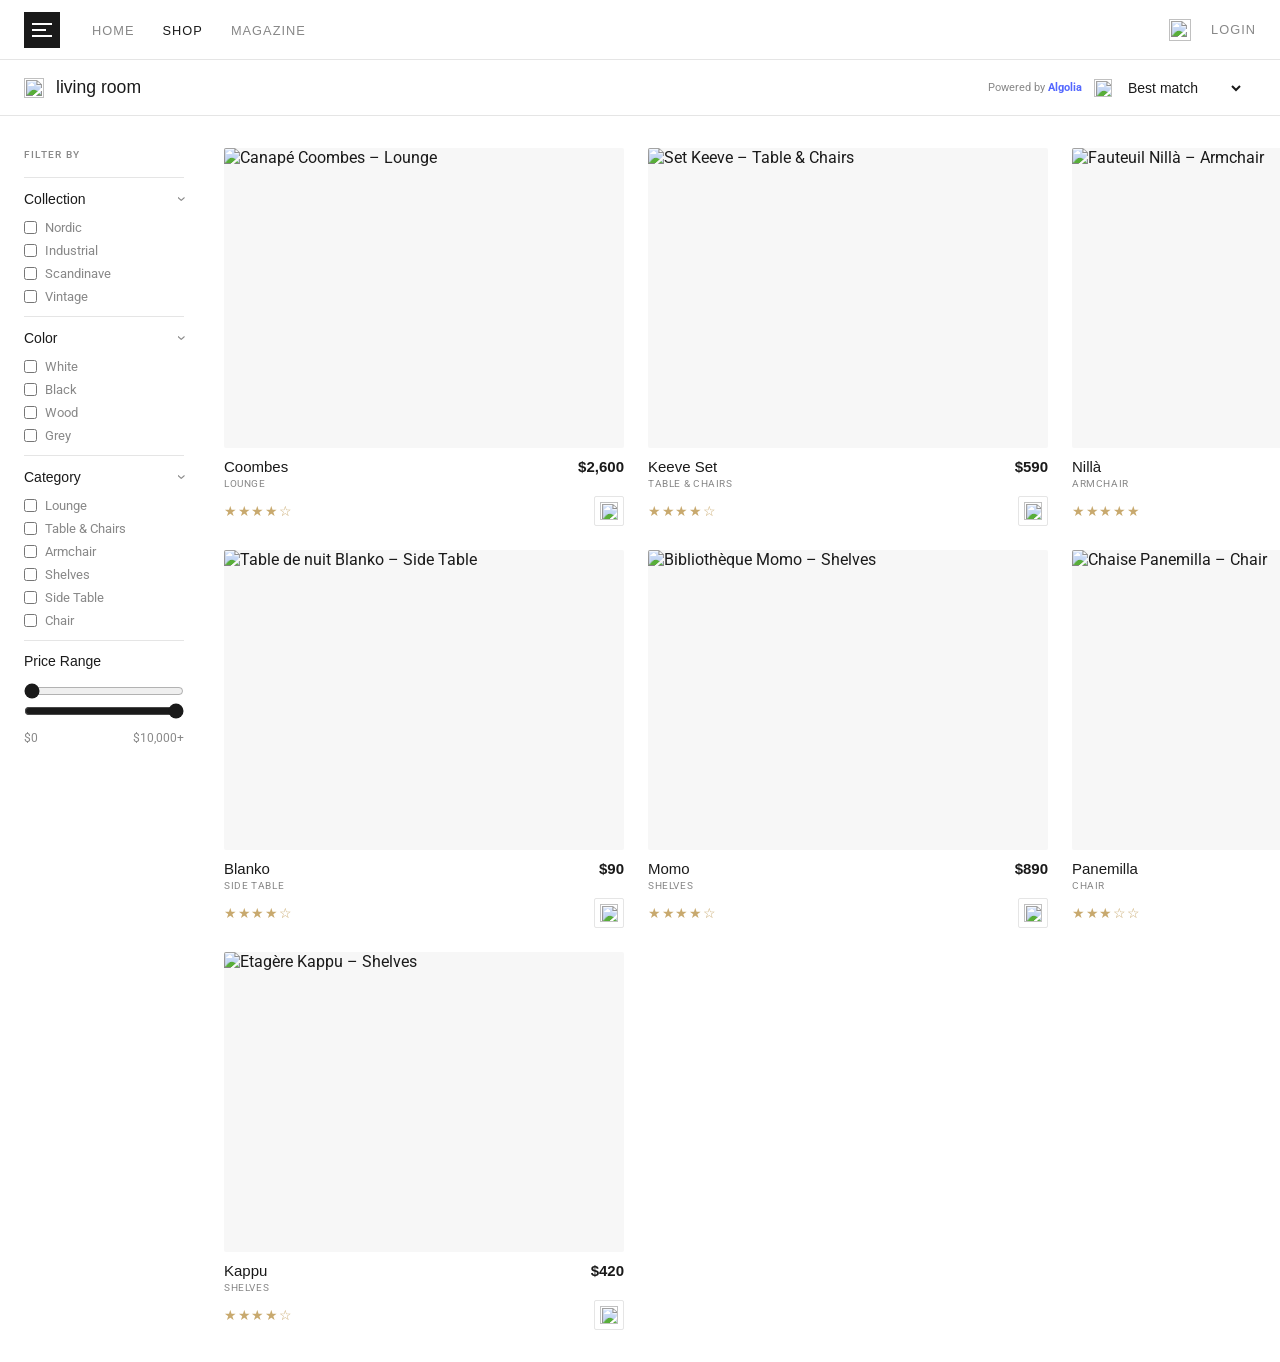
==== Step2/mobile.html @ cc80f2d7 "etap4" ====
<!DOCTYPE html>
<html lang="fr">
<head>
  <meta charset="UTF-8" />
  <meta name="viewport" content="width=device-width, initial-scale=1.0" />
  <title>My Shop – Meubles & Décoration d'Intérieur | Living Room</title>
  <meta name="description" content="Découvrez notre sélection de meubles et décorations pour votre salon. Canapés, tables, chaises et fauteuils de qualité au meilleur prix." />
  <meta name="robots" content="index, follow" />
  <link rel="canonical" href="https://www.myshop.com/shop" />
  <meta property="og:title" content="My Shop – Meubles & Décoration d'Intérieur" />
  <meta property="og:description" content="Découvrez notre sélection de meubles et décorations pour votre salon." />
  <meta property="og:type" content="website" />
  <meta property="og:url" content="https://www.myshop.com/shop" />
  <link rel="preconnect" href="https://fonts.googleapis.com" />
  <link rel="preconnect" href="https://fonts.gstatic.com" crossorigin />
  <link href="https://fonts.googleapis.com/css2?family=Roboto:wght@300;400;500;700&display=swap" rel="stylesheet" />
  <link rel="stylesheet" href="style.css" />
</head>

<body>

  <!-- HEADER -->
  <header class="site-header">
    <a href="/" class="logo" aria-label="My Shop – Accueil">
      <span class="logo-bar"></span>
      <span class="logo-bar"></span>
      <span class="logo-bar"></span>
    </a>

    <nav class="main-nav" aria-label="Navigation principale">
      <ul>
        <li><a href="/">Home</a></li>
        <li><a href="/shop" aria-current="page">Shop</a></li>
        <li><a href="/magazine">Magazine</a></li>
      </ul>
    </nav>

    <div class="header-actions">
      <a href="/cart" class="cart-btn" aria-label="Panier">
        <img src="assets/icon-cart.svg" alt="" width="22" height="22" />
      </a>
      <a href="/login" class="login-btn">Login</a>
      <button class="btn-menu" aria-label="Menu" aria-expanded="false">
        <span class="menu-bar"></span>
        <span class="menu-bar"></span>
        <span class="menu-bar"></span>
      </button>
    </div>
  </header>

  <!-- MAIN -->
  <main>

    <!-- Barre de recherche -->
    <section class="search-bar">

      <div class="search-row">
        <label for="search-input" class="visually-hidden">Rechercher un produit</label>
        <img src="assets/icon-search.svg" alt="" width="20" height="20" />
        <input type="search" id="search-input" name="q" value="living room" placeholder="Rechercher…" />
        <span class="algolia-badge">Powered by <strong>Algolia</strong></span>
        <button class="btn-settings" aria-label="Paramètres de recherche">
          <img src="assets/icon-settings.svg" alt="" width="18" height="18" />
        </button>
      </div>

      <div class="search-controls">
        <div class="search-control-item">
          <label for="sort-select" class="visually-hidden">Trier les résultats</label>
          <select id="sort-select" name="sort">
            <option value="best_match" selected>Best match</option>
            <option value="price_asc">Prix croissant</option>
            <option value="price_desc">Prix décroissant</option>
          </select>
        </div>
        <div class="search-control-item">
          <button class="btn-filters" aria-expanded="false" aria-controls="sidebar-filters">
            Filters
          </button>
        </div>
      </div>

    </section>

    <!-- Layout : sidebar + produits -->
     
    <div class="shop-layout">

      <!-- SIDEBAR FILTRES -->
      <aside class="sidebar" id="sidebar-filters" aria-label="Filtres">
        <p class="filter-label">Filter by</p>

        <div class="filter-group">
          <button class="filter-toggle" aria-expanded="false" aria-controls="filter-collection">
            Collection
          </button>
          <ul id="filter-collection" hidden>
            <li><label><input type="checkbox" name="collection" value="nordic" /> Nordic</label></li>
            <li><label><input type="checkbox" name="collection" value="industrial" /> Industrial</label></li>
            <li><label><input type="checkbox" name="collection" value="scandinave" /> Scandinave</label></li>
            <li><label><input type="checkbox" name="collection" value="vintage" /> Vintage</label></li>
          </ul>
        </div>

        <div class="filter-group">
          <button class="filter-toggle" aria-expanded="false" aria-controls="filter-color">
            Color
          </button>
          <ul id="filter-color" hidden>
            <li><label><input type="checkbox" name="color" value="white" /> White</label></li>
            <li><label><input type="checkbox" name="color" value="black" /> Black</label></li>
            <li><label><input type="checkbox" name="color" value="wood" /> Wood</label></li>
            <li><label><input type="checkbox" name="color" value="grey" /> Grey</label></li>
          </ul>
        </div>

        <div class="filter-group">
          <button class="filter-toggle" aria-expanded="false" aria-controls="filter-category">
            Category
          </button>
          <ul id="filter-category" hidden>
            <li><label><input type="checkbox" name="category" value="lounge" /> Lounge</label></li>
            <li><label><input type="checkbox" name="category" value="table-chairs" /> Table & Chairs</label></li>
            <li><label><input type="checkbox" name="category" value="armchair" /> Armchair</label></li>
            <li><label><input type="checkbox" name="category" value="shelves" /> Shelves</label></li>
            <li><label><input type="checkbox" name="category" value="side-table" /> Side Table</label></li>
            <li><label><input type="checkbox" name="category" value="chair" /> Chair</label></li>
          </ul>
        </div>

        <div class="filter-group">
          <p class="filter-group-title">Price Range</p>
          <label for="price-min" class="visually-hidden">Prix minimum</label>
          <input type="range" id="price-min" name="price_min" min="0" max="10000" value="0" />
          <label for="price-max" class="visually-hidden">Prix maximum</label>
          <input type="range" id="price-max" name="price_max" min="0" max="10000" value="10000" />
          <div class="price-values">
            <span>$0</span>
            <span>$10,000+</span>
          </div>
        </div>
      </aside>

      <!-- GRILLE PRODUITS -->
      <section class="products-section" aria-label="Résultats de recherche">
        <h1 class="visually-hidden">Résultats pour "living room"</h1>

        <ol class="products-grid">

          <li class="product-card">
            <article>
              <a href="/shop/coombes">
                <img src="https://images.unsplash.com/photo-1555041469-a586c61ea9bc?w=400&h=300&fit=crop" alt="Canapé Coombes – Lounge" width="400" height="300" loading="eager" />
              </a>
              <div class="product-info">
                <div class="product-meta">
                  <div>
                    <h2><a href="/shop/coombes">Coombes</a></h2>
                    <p class="product-category">Lounge</p>
                  </div>
                  <span class="product-price">$2,600</span>
                </div>
                <div class="product-footer">
                  <span class="stars" aria-label="4 étoiles sur 5">★★★★☆</span>
                  <button class="btn-cart" aria-label="Ajouter Coombes au panier">
                    <img src="assets/icon-cart.svg" alt="" width="18" height="18" />
                  </button>
                </div>
              </div>
            </article>
          </li>

          <li class="product-card">
            <article>
              <a href="/shop/keeve-set">
                <img src="https://images.unsplash.com/photo-1567538096621-38d2284b23ff?w=400&h=300&fit=crop" alt="Set Keeve – Table & Chairs" width="400" height="300" loading="eager" />
              </a>
              <div class="product-info">
                <div class="product-meta">
                  <div>
                    <h2><a href="/shop/keeve-set">Keeve Set</a></h2>
                    <p class="product-category">Table & Chairs</p>
                  </div>
                  <span class="product-price">$590</span>
                </div>
                <div class="product-footer">
                  <span class="stars" aria-label="4 étoiles sur 5">★★★★☆</span>
                  <button class="btn-cart" aria-label="Ajouter Keeve Set au panier">
                    <img src="assets/icon-cart.svg" alt="" width="18" height="18" />
                  </button>
                </div>
              </div>
            </article>
          </li>

          <li class="product-card">
            <article>
              <a href="/shop/nilla">
                <img src="https://images.unsplash.com/photo-1586023492125-27b2c045efd7?w=400&h=300&fit=crop" alt="Fauteuil Nillà – Armchair" width="400" height="300" loading="eager" />
              </a>
              <div class="product-info">
                <div class="product-meta">
                  <div>
                    <h2><a href="/shop/nilla">Nillà</a></h2>
                    <p class="product-category">Armchair</p>
                  </div>
                  <span class="product-price">$950</span>
                </div>
                <div class="product-footer">
                  <span class="stars" aria-label="5 étoiles sur 5">★★★★★</span>
                  <button class="btn-cart" aria-label="Ajouter Nillà au panier">
                    <img src="assets/icon-cart.svg" alt="" width="18" height="18" />
                  </button>
                </div>
              </div>
            </article>
          </li>

          <li class="product-card">
            <article>
              <a href="/shop/blanko">
                <img src="https://images.unsplash.com/photo-1518455027359-f3f8164ba6bd?w=400&h=300&fit=crop" alt="Table de nuit Blanko – Side Table" width="400" height="300" loading="lazy" />
              </a>
              <div class="product-info">
                <div class="product-meta">
                  <div>
                    <h2><a href="/shop/blanko">Blanko</a></h2>
                    <p class="product-category">Side Table</p>
                  </div>
                  <span class="product-price">$90</span>
                </div>
                <div class="product-footer">
                  <span class="stars" aria-label="4 étoiles sur 5">★★★★☆</span>
                  <button class="btn-cart" aria-label="Ajouter Blanko au panier">
                    <img src="assets/icon-cart.svg" alt="" width="18" height="18" />
                  </button>
                </div>
              </div>
            </article>
          </li>

          <li class="product-card">
            <article>
              <a href="/shop/momo">
                <img src="https://images.unsplash.com/photo-1507003211169-0a1dd7228f2d?w=400&h=300&fit=crop" alt="Bibliothèque Momo – Shelves" width="400" height="300" loading="lazy" />
              </a>
              <div class="product-info">
                <div class="product-meta">
                  <div>
                    <h2><a href="/shop/momo">Momo</a></h2>
                    <p class="product-category">Shelves</p>
                  </div>
                  <span class="product-price">$890</span>
                </div>
                <div class="product-footer">
                  <span class="stars" aria-label="4 étoiles sur 5">★★★★☆</span>
                  <button class="btn-cart" aria-label="Ajouter Momo au panier">
                    <img src="assets/icon-cart.svg" alt="" width="18" height="18" />
                  </button>
                </div>
              </div>
            </article>
          </li>

          <li class="product-card">
            <article>
              <a href="/shop/panemilla">
                <img src="https://images.unsplash.com/photo-1592078615290-033ee584e267?w=400&h=300&fit=crop" alt="Chaise Panemilla – Chair" width="400" height="300" loading="lazy" />
              </a>
              <div class="product-info">
                <div class="product-meta">
                  <div>
                    <h2><a href="/shop/panemilla">Panemilla</a></h2>
                    <p class="product-category">Chair</p>
                  </div>
                  <span class="product-price">$120</span>
                </div>
                <div class="product-footer">
                  <span class="stars" aria-label="3 étoiles sur 5">★★★☆☆</span>
                  <button class="btn-cart" aria-label="Ajouter Panemilla au panier">
                    <img src="assets/icon-cart.svg" alt="" width="18" height="18" />
                  </button>
                </div>
              </div>
            </article>
          </li>

          <li class="product-card">
            <article>
              <a href="/shop/kappu">
                <img src="https://images.unsplash.com/photo-1493663284031-b7e3aefcae8e?w=400&h=300&fit=crop" alt="Etagère Kappu – Shelves" width="400" height="300" loading="lazy" />
              </a>
              <div class="product-info">
                <div class="product-meta">
                  <div>
                    <h2><a href="/shop/kappu">Kappu</a></h2>
                    <p class="product-category">Shelves</p>
                  </div>
                  <span class="product-price">$420</span>
                </div>
                <div class="product-footer">
                  <span class="stars" aria-label="4 étoiles sur 5">★★★★☆</span>
                  <button class="btn-cart" aria-label="Ajouter Kappu au panier">
                    <img src="assets/icon-cart.svg" alt="" width="18" height="18" />
                  </button>
                </div>
              </div>
            </article>
          </li>

        </ol>
      </section>

    </div>
  </main>

  <script src="script.js"></script>

</body>
</html>
---- Step2/style.css ----
/* Avenir : police commerciale, importée via local() */
@font-face {
  font-family: 'Avenir';
  src: local('Avenir'), local('Avenir Next'), local('Century Gothic'), local('Futura');
  font-weight: normal;
  font-style: normal;
  font-display: swap;
}

/* --- VARIABLES --- */

:root {
  --font-avenir : 'Avenir', 'Century Gothic', 'Futura', 'Trebuchet MS', sans-serif;
  --font-roboto : 'Roboto', 'Helvetica Neue', Arial, sans-serif;

  --color-black  : #1a1a1a;
  --color-grey   : #888888;
  --color-border : #e5e5e5;
  --color-bg     : #f7f7f7;
  --color-white  : #ffffff;
  --color-star   : #c8a96e;
}

/* --- RESET --- */

*, *::before, *::after {
  box-sizing: border-box;
  margin: 0;
  padding: 0;
}

body {
  font-family: var(--font-roboto);
  color: var(--color-black);
  background: var(--color-white);
  -webkit-font-smoothing: antialiased;
}

a {
  color: inherit;
  text-decoration: none;
}

ul, ol {
  list-style: none;
}

img {
  display: block;
  max-width: 100%;
}

button {
  cursor: pointer;
  background: none;
  border: none;
  font-family: inherit;
}

/* Masqué visuellement mais lisible par les lecteurs d'écran */
.visually-hidden {
  position: absolute;
  width: 1px;
  height: 1px;
  overflow: hidden;
  clip: rect(0, 0, 0, 0);
  white-space: nowrap;
}

/* --- HEADER --- */

.site-header {
  display: flex;
  align-items: center;
  gap: 32px;
  height: 60px;
  padding: 0 24px;
  border-bottom: 1px solid var(--color-border);
  background: var(--color-white);
  position: sticky;
  top: 0;
  z-index: 100;
}

/* Logo : carré noir avec 3 barres blanches */
.logo {
  display: flex;
  flex-direction: column;
  justify-content: center;
  gap: 4px;
  width: 36px;
  height: 36px;
  background: var(--color-black);
  padding: 9px 8px;
  flex-shrink: 0;
}

.logo-bar {
  display: block;
  height: 2px;
  background: var(--color-white);
}

.logo-bar:nth-child(2) {
  width: 70%;
}

/* Navigation */
.main-nav ul {
  display: flex;
  gap: 28px;
}

.main-nav a {
  font-family: var(--font-avenir);
  font-size: 0.8rem;
  font-weight: 500;
  letter-spacing: 0.08em;
  text-transform: uppercase;
  color: var(--color-grey);
  transition: color 0.2s;
}

.main-nav a:hover,
.main-nav a[aria-current="page"] {
  color: var(--color-black);
}

/* Actions droite du header */
.header-actions {
  display: flex;
  align-items: center;
  gap: 20px;
  margin-left: auto;
}

.cart-btn img {
  display: block;
}

.login-btn {
  font-family: var(--font-avenir);
  font-size: 0.8rem;
  font-weight: 500;
  letter-spacing: 0.08em;
  text-transform: uppercase;
  color: var(--color-grey);
  transition: color 0.2s;
}

.login-btn:hover {
  color: var(--color-black);
}

/* --- BARRE DE RECHERCHE --- */

.search-bar {
  display: flex;
  align-items: center;
  gap: 12px;
  padding: 0 24px;
  height: 56px;
  border-bottom: 1px solid var(--color-border);
}

/* Desktop : search-row = le flex direct, search-controls masqué */
.search-row {
  display: contents; /* les enfants participent au flex du parent */
}

.search-controls {
  display: contents;
}

.btn-filters {
  display: none;
}

.btn-menu {
  display: none;
}

#search-input {
  flex: 1;
  font-family: var(--font-avenir);
  font-size: 1.1rem;
  border: none;
  outline: none;
  background: transparent;
  color: var(--color-black);
}

.algolia-badge {
  font-family: var(--font-roboto);
  font-size: 0.7rem;
  color: var(--color-grey);
  white-space: nowrap;
}

.algolia-badge strong {
  color: #5468ff;
}

.btn-settings {
  display: flex;
  align-items: center;
  color: var(--color-grey);
}

/* Séparateur avant le tri */
#sort-select {
  margin-left: auto;
  font-family: var(--font-avenir);
  font-size: 0.875rem;
  font-weight: 500;
  border: none;
  outline: none;
  background: transparent;
  color: var(--color-black);
  cursor: pointer;
}

/* --- LAYOUT SHOP --- */

.shop-layout {
  display: grid;
  grid-template-columns: 160px 1fr;
  gap: 40px;
  padding: 32px 24px;
  align-items: start;
}

/* --- SIDEBAR --- */

.sidebar {
  position: sticky;
  top: 116px; /* header 60px + search-bar 56px */
}

.filter-label {
  font-family: var(--font-roboto);
  font-size: 0.65rem;
  font-weight: 500;
  letter-spacing: 0.12em;
  text-transform: uppercase;
  color: var(--color-grey);
  margin-bottom: 16px;
}

.filter-group {
  border-top: 1px solid var(--color-border);
  padding: 12px 0;
}

.filter-toggle {
  width: 100%;
  display: flex;
  align-items: center;
  justify-content: space-between;
  font-family: var(--font-avenir);
  font-size: 0.875rem;
  font-weight: 500;
  color: var(--color-black);
  text-align: left;
}

/* Flèche simulée en CSS après le texte */
.filter-toggle::after {
  content: '›';
  transform: rotate(90deg);
  display: inline-block;
  font-size: 1rem;
  color: var(--color-grey);
}

.filter-group ul {
  margin-top: 12px;
  display: flex;
  flex-direction: column;
  gap: 8px;
}

.filter-group ul li label {
  display: flex;
  align-items: center;
  gap: 8px;
  font-family: var(--font-roboto);
  font-size: 0.8125rem;
  color: var(--color-grey);
  cursor: pointer;
}

.filter-group-title {
  font-family: var(--font-avenir);
  font-size: 0.875rem;
  font-weight: 500;
  color: var(--color-black);
  margin-bottom: 14px;
}

/* Sliders prix */
input[type="range"] {
  width: 100%;
  accent-color: var(--color-black);
  cursor: pointer;
  margin-bottom: 4px;
}

.price-values {
  display: flex;
  justify-content: space-between;
  font-family: var(--font-roboto);
  font-size: 0.75rem;
  color: var(--color-grey);
  margin-top: 8px;
}

/* --- GRILLE PRODUITS --- */

.products-grid {
  display: grid;
  grid-template-columns: repeat(3, 1fr);
  gap: 24px;
}

/* --- CARTE PRODUIT --- */

.product-card article {
  display: flex;
  flex-direction: column;
}

/* Image */
.product-card > article > a img {
  width: 100%;
  aspect-ratio: 4 / 3;
  object-fit: cover;
  background: var(--color-bg);
  border-radius: 2px;
  transition: transform 0.3s ease;
}

.product-card:hover > article > a img {
  transform: scale(1.03);
}

/* Infos sous l'image */
.product-info {
  padding-top: 10px;
  display: flex;
  flex-direction: column;
  gap: 6px;
}

.product-meta {
  display: flex;
  justify-content: space-between;
  align-items: flex-start;
  gap: 8px;
}

.product-meta h2 {
  font-family: var(--font-avenir);
  font-size: 0.9375rem;
  font-weight: 500;
  color: var(--color-black);
}

.product-category {
  font-family: var(--font-roboto);
  font-size: 0.65rem;
  letter-spacing: 0.06em;
  text-transform: uppercase;
  color: var(--color-grey);
  margin-top: 2px;
}

.product-price {
  font-family: var(--font-avenir);
  font-size: 0.9375rem;
  font-weight: 600;
  color: var(--color-black);
  white-space: nowrap;
}

.product-footer {
  display: flex;
  align-items: center;
  justify-content: space-between;
}

.stars {
  color: var(--color-star);
  font-size: 0.85rem;
  letter-spacing: 0.05em;
}

.btn-cart {
  display: flex;
  align-items: center;
  justify-content: center;
  width: 30px;
  height: 30px;
  border: 1px solid var(--color-border);
  border-radius: 2px;
  transition: background 0.2s, border-color 0.2s;
}

.btn-cart:hover {
  background: var(--color-black);
  border-color: var(--color-black);
}

.btn-cart:hover img {
  filter: invert(1);
}

/* --- FOCUS ACCESSIBILITE --- */

:focus-visible {
  outline: 2px solid var(--color-black);
  outline-offset: 3px;
}

/* ================================================
   MOBILE — max-width: 768px
   ================================================ */

@media (max-width: 768px) {

  /* Header : logo + panier + hamburger, nav masquée */
  .site-header {
    gap: 0;
    padding: 0 16px;
  }

  .main-nav {
    display: none;
  }

  .login-btn {
    display: none;
  }

  .btn-menu {
    display: flex;
    flex-direction: column;
    gap: 4px;
    width: 24px;
    padding: 4px 0;
  }

  .menu-bar {
    display: block;
    height: 2px;
    width: 100%;
    background: var(--color-black);
    border-radius: 1px;
  }

  /* Barre de recherche : 2 lignes */
  .search-bar {
    flex-direction: column;
    height: auto;
    padding: 12px 16px;
    gap: 0;
  }

  .search-row {
    display: flex;
    align-items: center;
    gap: 10px;
    width: 100%;
    padding-bottom: 12px;
    border-bottom: 1px solid var(--color-border);
  }

  /* "Best match" et "Filters" : 2 blocs empilés avec séparateur */
  .search-controls {
    display: grid;
    grid-template-columns: 1fr 1fr;
    width: 100%;
  }

  .search-control-item {
    padding: 12px 0;
  }

  .search-control-item:first-child {
    border-right: 1px solid var(--color-border);
    padding-right: 16px;
  }

  .search-control-item:last-child {
    padding-left: 16px;
  }

  #sort-select {
    margin-left: 0;
    font-size: 0.875rem;
  }

  .btn-filters {
    font-family: var(--font-avenir);
    font-size: 0.875rem;
    font-weight: 500;
    color: var(--color-black);
    width: 100%;
    text-align: left;
    display: flex;
    align-items: center;
    justify-content: space-between;
  }

  .btn-filters::after {
    content: '›';
    transform: rotate(90deg);
    display: inline-block;
    font-size: 1rem;
    color: var(--color-grey);
  }

  /* Layout : colonne unique, sidebar masquée par défaut */
  .shop-layout {
    grid-template-columns: 1fr;
    padding: 0 16px 32px;
    gap: 0;
  }

  .sidebar {
    display: none;
    position: static;
    border-bottom: 1px solid var(--color-border);
    padding-bottom: 16px;
    margin-bottom: 24px;
  }

  .sidebar.is-open {
    display: block;
  }

  /* Grille produits : 1 colonne */
  .products-grid {
    grid-template-columns: 1fr;
    gap: 32px;
  }

  /* Cartes : image plus grande */
  .product-card > article > a img {
    aspect-ratio: 3 / 2;
  }

  .product-info {
    padding-top: 12px;
  }

  .product-meta h2 {
    font-size: 1rem;
  }

  .product-price {
    font-size: 1rem;
  }
}
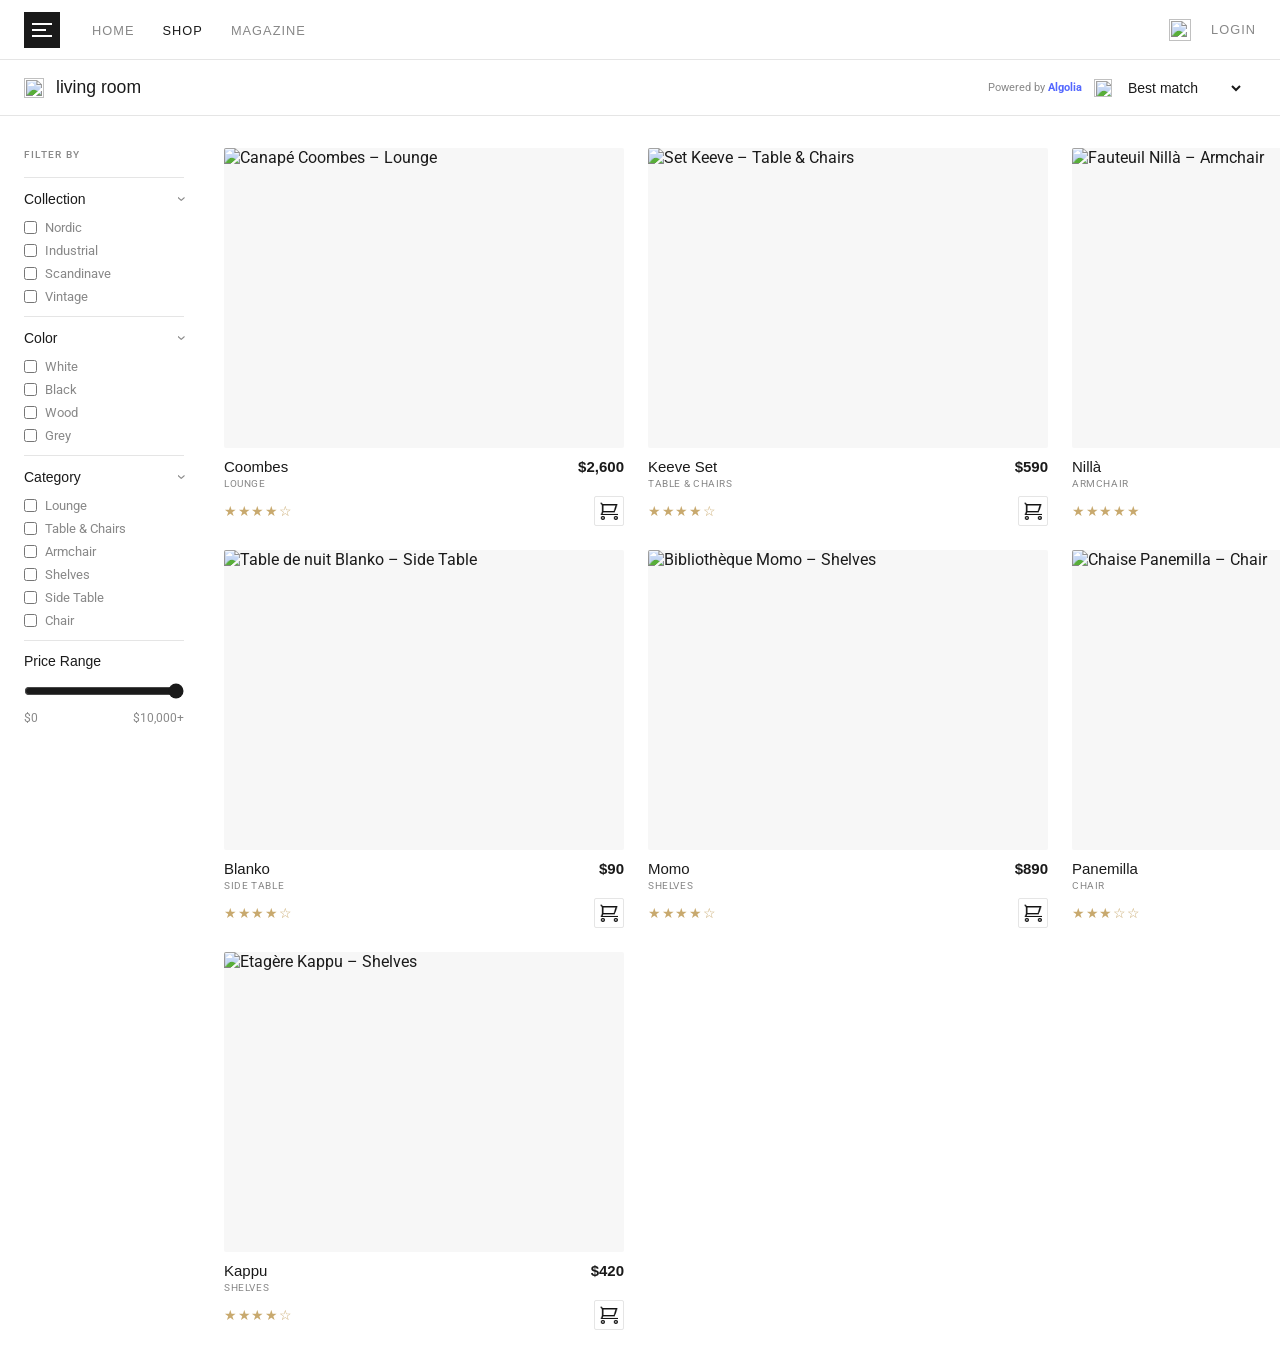
==== commit 0e5c9a26: "mdf" ====
--- a/Step2/mobile.html
+++ b/Step2/mobile.html
@@ -130,8 +130,8 @@
 
         <div class="filter-group">
           <p class="filter-group-title">Price Range</p>
-          <label for="price-min" class="visually-hidden">Prix minimum</label>
-          <input type="range" id="price-min" name="price_min" min="0" max="10000" value="0" />
+          <!-- <label for="price-min" class="visually-hidden">Prix minimum</label> 
+          <input type="range" id="price-min" name="price_min" min="0" max="10000" value="0" />  -->
           <label for="price-max" class="visually-hidden">Prix maximum</label>
           <input type="range" id="price-max" name="price_max" min="0" max="10000" value="10000" />
           <div class="price-values">
@@ -163,7 +163,7 @@
                 <div class="product-footer">
                   <span class="stars" aria-label="4 étoiles sur 5">★★★★☆</span>
                   <button class="btn-cart" aria-label="Ajouter Coombes au panier">
-                    <img src="assets/icon-cart.svg" alt="" width="18" height="18" />
+                    <img src="./src/Cart Button.png" alt="" width="18" height="18" />
                   </button>
                 </div>
               </div>
@@ -186,7 +186,7 @@
                 <div class="product-footer">
                   <span class="stars" aria-label="4 étoiles sur 5">★★★★☆</span>
                   <button class="btn-cart" aria-label="Ajouter Keeve Set au panier">
-                    <img src="assets/icon-cart.svg" alt="" width="18" height="18" />
+                    <img src="./src/Cart Button.png" alt="" width="18" height="18" />
                   </button>
                 </div>
               </div>
@@ -209,7 +209,7 @@
                 <div class="product-footer">
                   <span class="stars" aria-label="5 étoiles sur 5">★★★★★</span>
                   <button class="btn-cart" aria-label="Ajouter Nillà au panier">
-                    <img src="assets/icon-cart.svg" alt="" width="18" height="18" />
+                    <img src="./src/Cart Button.png" alt="" width="18" height="18" />
                   </button>
                 </div>
               </div>
@@ -232,7 +232,7 @@
                 <div class="product-footer">
                   <span class="stars" aria-label="4 étoiles sur 5">★★★★☆</span>
                   <button class="btn-cart" aria-label="Ajouter Blanko au panier">
-                    <img src="assets/icon-cart.svg" alt="" width="18" height="18" />
+                    <img src="./src/Cart Button.png" alt="" width="18" height="18" />
                   </button>
                 </div>
               </div>
@@ -255,7 +255,7 @@
                 <div class="product-footer">
                   <span class="stars" aria-label="4 étoiles sur 5">★★★★☆</span>
                   <button class="btn-cart" aria-label="Ajouter Momo au panier">
-                    <img src="assets/icon-cart.svg" alt="" width="18" height="18" />
+                    <img src="./src/Cart Button.png" alt="" width="18" height="18" />
                   </button>
                 </div>
               </div>
@@ -278,7 +278,7 @@
                 <div class="product-footer">
                   <span class="stars" aria-label="3 étoiles sur 5">★★★☆☆</span>
                   <button class="btn-cart" aria-label="Ajouter Panemilla au panier">
-                    <img src="assets/icon-cart.svg" alt="" width="18" height="18" />
+                    <img src="./src/Cart Button.png" alt="" width="18" height="18" />
                   </button>
                 </div>
               </div>
@@ -301,7 +301,7 @@
                 <div class="product-footer">
                   <span class="stars" aria-label="4 étoiles sur 5">★★★★☆</span>
                   <button class="btn-cart" aria-label="Ajouter Kappu au panier">
-                    <img src="assets/icon-cart.svg" alt="" width="18" height="18" />
+                    <img src="./src/Cart Button.png" alt="" width="18" height="18" />
                   </button>
                 </div>
               </div>
--- a/Step2/style.css
+++ b/Step2/style.css
@@ -59,6 +59,7 @@
 }
 
 /* Masqué visuellement mais lisible par les lecteurs d'écran */
+
 .visually-hidden {
   position: absolute;
   width: 1px;
@@ -84,6 +85,7 @@
 }
 
 /* Logo : carré noir avec 3 barres blanches */
+
 .logo {
   display: flex;
   flex-direction: column;
@@ -107,6 +109,7 @@
 }
 
 /* Navigation */
+
 .main-nav ul {
   display: flex;
   gap: 28px;
